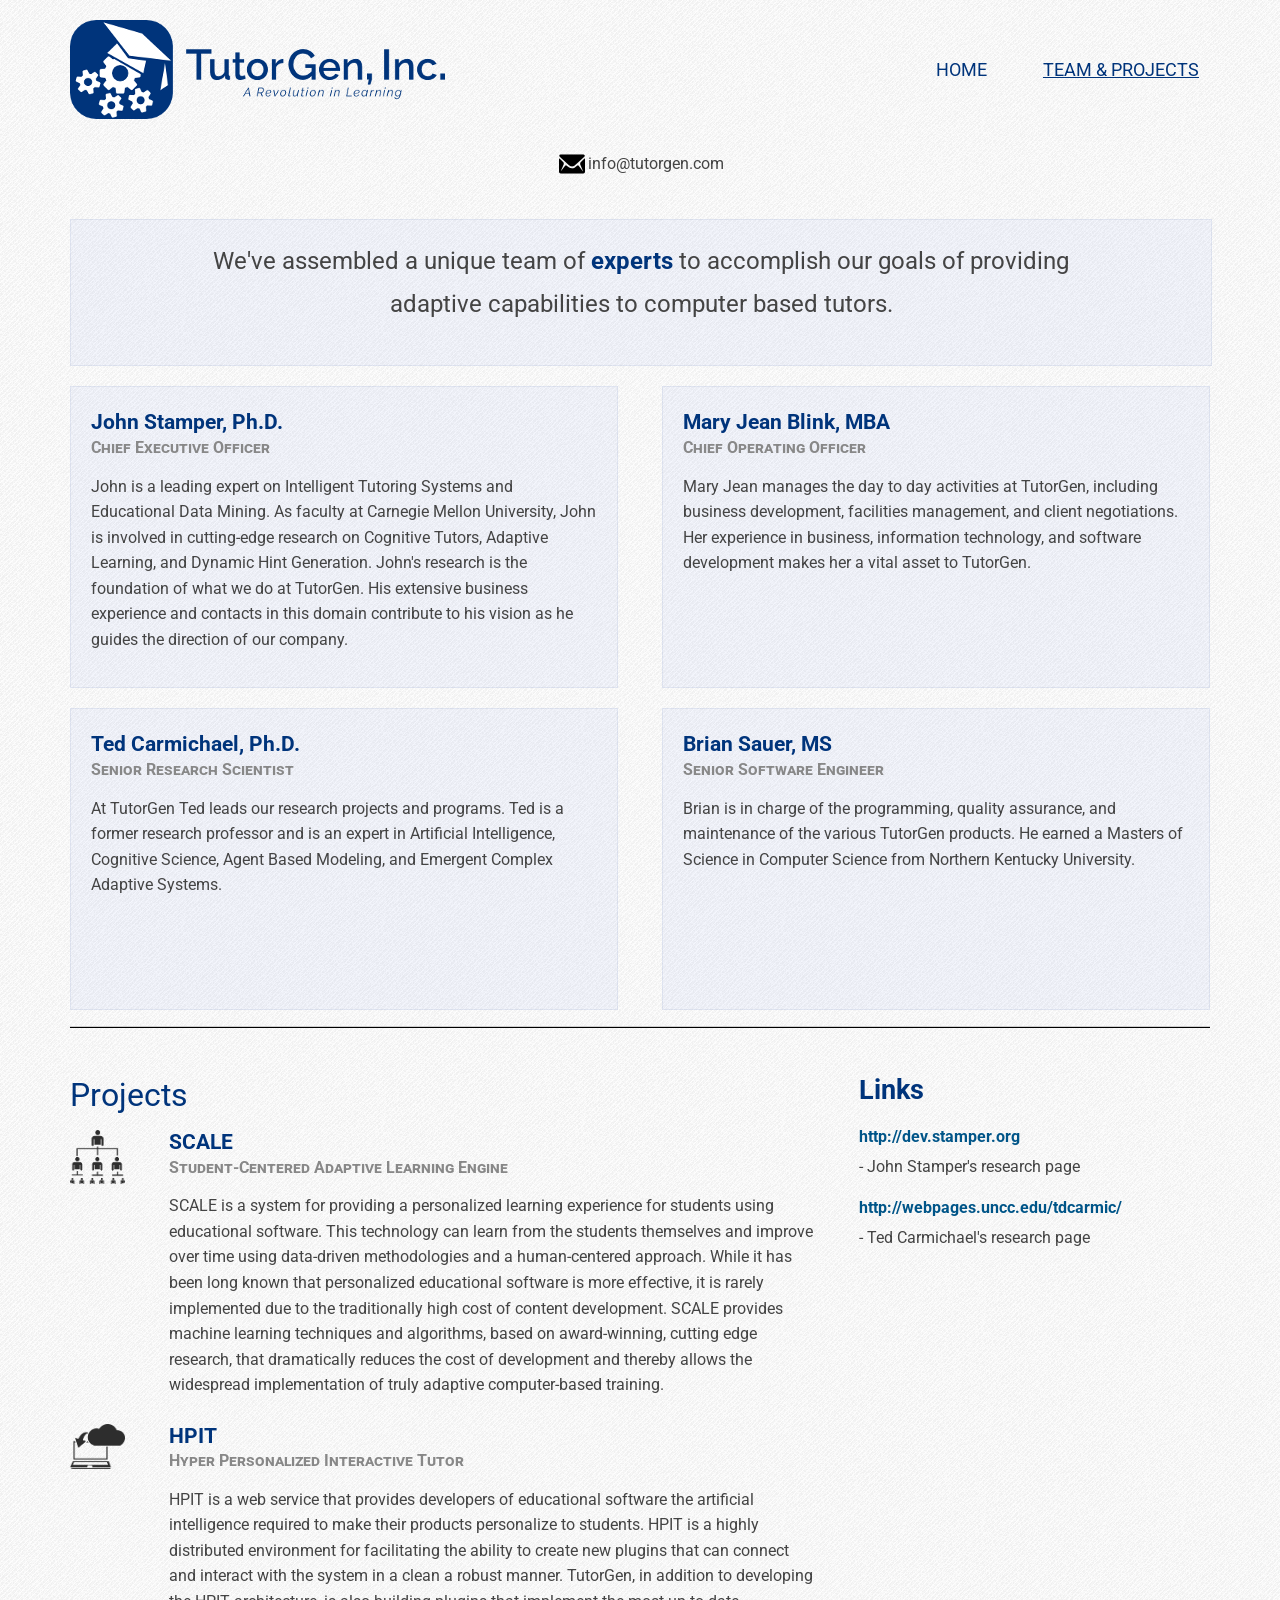
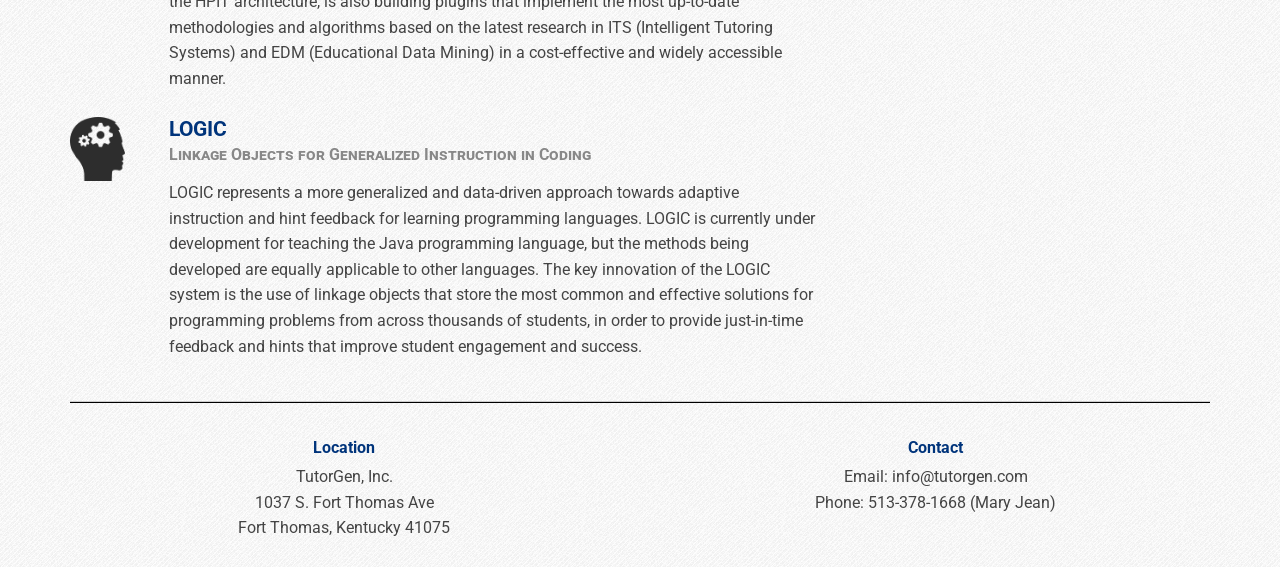
==== team-projects.html @ 8bfbee43 "splitted into two pages, added nav" ====
<!doctype html>  
 
<head>
  <meta charset="utf-8">

  <title>TutorGen Inc.</title>

  <meta name="viewport" content="width=device-width, initial-scale=1.0"> 
  
    <!-- Fonts -->
    <link href='http://fonts.googleapis.com/css?family=Roboto:300' rel='stylesheet' type='text/css'>

    <!-- The Columnal Grid (1140px wide base, load first), Type and image presets, and mobile stylesheet -->
	<link rel="stylesheet" href="style/columnal.css" type="text/css" media="screen" />

	<!-- tutorgen specific styles -->
    <link rel="stylesheet" href="style/tutorgenstyle.css" type="text/css" media="screen" />
	    
	<!-- Customizations here --> 
    <link rel="stylesheet" href="style/custom.css" type="text/css" media="screen" />
    
    
    
</head>

<body>

<div class="container">

    <!-- ----------------------------------------------------------------
            TITLE
         ---------------------------------------------------------------- -->
    <div class="row title-row">
        <div class="col_6 alpha">
            <a href="index.html"><img src="img/logo-small.png" alt= "TutorGen, Inc" /></a>
        </div>
        <div class="col_6 omega">
            <ul class="nav">
                <li><a class="nav-link" href="index.html">Home</a>
                <li><a class="nav-link current" href="team-projects.html">Team &amp; Projects</a>
            </ul>
        </div>
    </div>
    
    <div class="row">
        <div class="top-contact">
            <div class="table">
                    <div class="cell"> <img src="img/envelope2.png" alt="Email" /></div>
                    <div class="cell"><span>info@tutorgen.com</span></div>
                    <!--<div class="cell-spacer"></div>
                    <div class="cell"><img src="img/cellphone2.png" alt="Cell Phone"/></div>
                    <div class="cell"><span>513-378-1668 (Mary Jean)</span></div>-->
            </div>
        </div>
    </div>
    
    <!-- ----------------------------------------------------------------
            TEAM
         ---------------------------------------------------------------- -->
    <div class="row mission-row">
        <div class="col_12 omega mission-content">
            <p class="mission-statement">We've assembled a unique team of <strong>experts</strong> to accomplish our goals of providing adaptive capabilities to computer based tutors.</p>
        </div>
    </div>
    <div class="row team-box">
        <div class="col_6 alpha">
            <div class="padder">
                <h3>John Stamper, Ph.D. <span>Chief Executive Officer</span></h3>
                <p>John is a leading expert on Intelligent Tutoring Systems and Educational Data Mining.  As faculty at Carnegie Mellon University, John is involved in cutting-edge research on Cognitive Tutors, Adaptive Learning, and Dynamic Hint Generation.  John's research is the foundation of what we do at TutorGen.  His extensive business experience and contacts in this domain contribute to his vision as he guides the direction of our company.</p>
            </div>
        </div>
        <div class="col_6 omega">
            <div class="padder">
                <h3>Mary Jean Blink, MBA <span>Chief Operating Officer</span></h3>
                <p>Mary Jean manages the day to day activities at TutorGen, including business development, facilities management, and client negotiations. Her experience in business, information technology, and software development makes her a vital asset to TutorGen.</p>
            </div>
        </div>
    </div>
    <div class="row team-box">
        <div class="col_6 alpha" style="margin-top:20px;">
            <div class="padder" >
                <h3>Ted Carmichael, Ph.D. <span>Senior Research Scientist</span></h3>
                <p>At TutorGen Ted leads our research projects and programs.  Ted is a former research professor and is an expert in Artificial Intelligence, Cognitive Science, Agent Based Modeling, and Emergent Complex Adaptive Systems.</p>
            </div>
        </div>
        <div class="col_6 omega" style="margin-top:20px;">
            <div class="padder">
                <h3>Brian Sauer, MS <span>Senior Software Engineer</span></h3>
                <p>Brian is in charge of the programming, quality assurance, and maintenance of the various TutorGen products. He earned a Masters of Science in Computer Science from Northern Kentucky University.</p>
            </div>
        </div>
    </div>
    
    <!-- ----------------------------------------------------------------
            PROJECT / LINKS
            - Project icons by www.freepik.com, obtained via flaticon.com.  Released under CC BY 3.0 License
         ---------------------------------------------------------------- -->
    <div class="row">
        <div class="col_12 omega">
            <hr/>
        </div>
        <div class="col_8">
        <h1>Projects</h1>
            <div class="col_1">
                <img src="img/scale.png" alt="SCALE" />
            </div>
            <div class="col_7 omega">
                <h3 class="project-title">SCALE <span>Student-Centered Adaptive Learning Engine</span></h3>
                <p>SCALE is a system for providing a personalized learning experience for students using educational software.  This technology can learn from the students themselves and improve over time using data-driven methodologies and a human-centered approach.  While it has been long known that personalized educational software is more effective, it is rarely implemented due to the traditionally high cost of content development.  SCALE provides machine learning techniques and algorithms, based on award-winning, cutting edge research, that dramatically reduces the cost of development and thereby allows the widespread implementation of truly adaptive computer-based training.
                </p>
            </div>
            
            <div class="col_1">
                <img src="img/hpit.png" alt="HPIT" />
            </div>
            <div class="col_7 omega">
                <h3 class="project-title">HPIT <span>Hyper Personalized Interactive Tutor</span></h3>
                <p>HPIT is a web service that provides developers of educational software the artificial intelligence required to make their products personalize to students.  HPIT is a highly distributed environment for facilitating the ability to create new plugins that can connect and interact with the system in a clean a robust manner.  TutorGen, in addition to developing the HPIT architecture, is also building plugins that implement the most up-to-date methodologies and algorithms based on the latest research in ITS (Intelligent Tutoring Systems) and EDM (Educational Data Mining) in a cost-effective and widely accessible manner.
                </p>
            </div>

            <div class="col_1">
                <img src="img/logic.png" alt="LOGIC" />
            </div>
            <div class="col_7 omega">
                <h3 class="project-title">LOGIC <span>Linkage Objects for Generalized Instruction in Coding</span></h3>
                <p>LOGIC represents a more generalized and data-driven approach towards adaptive instruction and hint feedback for learning programming languages.  LOGIC is currently under development for teaching the Java programming language, but the methods being developed are equally applicable to other languages.  The key innovation of the LOGIC system is the use of <i>linkage objects</i> that store the most common and effective solutions for programming problems from across thousands of students, in order to provide just-in-time feedback and hints that improve student engagement and success. </p>
            </div>

        </div>
        <div class="col_4 omega">
        <h2>Links</h2>
            <h6><a href="http://dev.stamper.org" target="_blank">http://dev.stamper.org</a></h6> - John Stamper's research page
            <h6><a href="http://webpages.uncc.edu/tdcarmic/" target="_blank">http://webpages.uncc.edu/tdcarmic/</a></h6> - Ted Carmichael's research page
                
        </div>
    </div>
    
    <!-- ----------------------------------------------------------------
            CONTACT
         ---------------------------------------------------------------- -->
    <div class="row contact-row">
        <div class="col_12 omega">
            <hr/>
        </div>
        <div class="col_6">
            <h6>Location</h6>
            <address>
                TutorGen, Inc. <br/>
                1037 S. Fort Thomas Ave<br/>
                Fort Thomas, Kentucky 41075 
            </address>
        </div>
        <div class="col_6 omega">
            <h6>Contact</h6>
            <p>
                Email: info@tutorgen.com<br/>
                Phone: 513-378-1668 (Mary Jean)
            </p>
        </div>
    </div>

</div>

</body>
---- style/columnal.css ----
/* HTML RESET
///////////////////////////////////////////// */

/*
   http://meyerweb.com/eric/tools/css/reset/ 
   v2.0 | 20110126
   License: none (public domain)
*/

html, body, div, span, applet, object, iframe,
h1, h2, h3, h4, h5, h6, p, blockquote, pre,
a, abbr, acronym, address, big, cite, code,
del, dfn, em, img, ins, kbd, q, s, samp,
small, strike, strong, sub, sup, tt, var,
b, u, i, center,
dl, dt, dd, ol, ul, li,
fieldset, form, label, legend,
table, caption, tbody, tfoot, thead, tr, th, td,
article, aside, canvas, details, embed, 
figure, figcaption, footer, header, hgroup, 
menu, nav, output, ruby, section, summary,
time, mark, audio, video {
	margin: 0;
	padding: 0;
	border: 0;
	font-size: 100%;
	font: inherit;
	vertical-align: baseline;
}
/* HTML5 display-role reset for older browsers */
article, aside, details, figcaption, figure, 
footer, header, hgroup, menu, nav, section {display: block;}
body {line-height: 1;}
ol, ul {list-style: none;}
blockquote, q {quotes: none;}
blockquote:before, blockquote:after,
q:before, q:after {
	content: '';
	content: none;
}
table {border-collapse: collapse;border-spacing: 0;}

/* END HTML RESET
///////////////////////////////////////////// */










/* TYPE PRESETS
///////////////////////////////////////////// */
/*
_______________________________
Columnal - TYPE (basic settings to make type look nice) */

body {	
	font-family: "Roboto", Helvetica, Arial, sans-serif;
	font-size: 100%;
	color: #444;
	
	line-height: 1.6em; /* from cssgrid.net */
	-webkit-text-size-adjust: none;		/* from cssgrid.net */ /* Stops the iPhone scalling type up - from cssgrid.net */
	}

/* h1, h2, h3, h4, h5, h6 { letter-spacing: 1px; } */

h1, h2, h3, h4, h5, h6, p, dl, hr, ol, ul, pre, table, address, fieldset {margin-bottom: 1.6em;}

/* Add back in basic text markup (after removal by reset) */
strong { font-weight: bold; }
em { font-style:italic; }
pre { font-family: "Courier New", Courier, monospace; font-size: 13px; font-weight:bold; }

/* text colors, add custom colors here to match your site */
.teal { color: #155f62; }

/* link colors */
a { color: #058; text-decoration:none; }
a:visited { color:#c14b0d; text-decoration:none; }
a:hover { color:#eb6721; text-decoration:underline; }
a:focus { outline:1px dotted #79160d; }

/* .row hr, .row p, .row ul, .row ol, .row dl, .row pre, .row address, .row table, .row form {margin-bottom: 1.6em;} */

dt { font-weight: bold; }
p { font-size: 1em; }
p + p, p + ul {margin-top: -.8em;}
h1 { font-size: 2em; line-height:1.2em; font-weight:normal; margin:1em 0 .5em; }
p + h1 { margin-top:.5em; }
h2, h3, h4, h5, h6 { font-weight: bold; }
	h1 + p, h2 + p, h3 + p, h4 + p, h5 + p, h6 + p { margin-top: 0;} /* fix for weird Chrome collapse bug */
h2 { font-size:1.7em; line-height:1.3em; margin:1.07em 0 .535em; }
h3 { font-size:1.3em; margin:1.14em 0 .57em 0; }
h4 { font-size:1.25em; margin:1em 0 .5em; }
h5, h6 { font-size: 1em; margin:1em 0 .25em 0; }

ol { margin-left: 0; padding-left: 20px; text-indent: 0; }
ul {list-style:disc outside;}
li { font-size: 15px; margin-bottom: 2px; margin-left: 20px; }
blockquote { font-family: Georgia, "Times New Roman", Times, sans-serif; font-size:18px; line-height: 24px; font-style:italic; padding-left:35px; color: #999; margin: .5em 0 .5em 0; }

input, textarea { font: .75em  Arial, "Helvetica Neue", Helvetica, sans-serif; }

hr { background:black; border:none; color:black; display:block; height:1px; margin-top: 20px; width:100%;}


/*
_______________________________
Columnal - reverse type presets (for text on dark backgrounds) */
.reverse h1, .reverse h2, .reverse h3, .reverse h4, .reverse h5, .reverse h6 {color: white;}
.reverse p, .reverse ul {color: #aaa;}


/*
_______________________________
IMAGE basics */
img, object, embed {margin-bottom: 20px;}
img {
	-webkit-border-radius: 3px;
	-moz-border-radius: 3px;
	border-radius: 3px;
	margin-bottom: 20px;
}
a img {display: block;		/* Stops image links getting text link styles */}

/* END TYPE PRESETS
///////////////////////////////////////////// */












/* COLUMNAL - CORE
///////////////////////////////////////////// */

/* Column code based on work from cssgrid.net: 
The 1140px Grid by Andy Taylor – http://cssgrid.net – http://www.twitter.com/andytlr – http://www.catchingzebra.com */
.container {padding-left: 20px; padding-right: 20px;}
.row {clear: both; width: 100%; max-width: 1140px; margin: 0 auto;}

.col_1, .col_2, .col_3, .col_4, .col_5, .col_6, .col_7, .col_8, .col_9, .col_10, .col_11 {float: left; margin-right: 3.8%; position: relative;}

.col_1 {width: 4.85%;}  /* ie - 4.7% */
.col_2 {width: 13.5%;}  /* ie - 13.2% */
.col_3 {width: 22.15%;} /* ie - 22.05% */
.col_4 {width: 30.8%;} 	/* ie - 30.6% */
.col_5 {width: 39.45%;} /* ie - 39% */
.col_6 {width: 48.1%;} 	/* ie - 48% */
.col_7 {width: 56.75%;} /* ie - 56.75% */
.col_8 {width: 65.4%;} 	/* ie - 61.6% */
.col_9 {width: 74.05%;} /* ie - 74.05% */
.col_10 {width: 82.7%;} /* ie - 82.7% */
.col_11 {width: 91.35%;}/* ie - 91.35% */
.col_12 {clear: both; width: 100%; float: left;}


.last, .omega {margin-right: 0 !important;}
img, object, embed {max-width: 100%;}


/*
_______________________________
Columnal - sub-columns */

.col_2 .col_1 {margin-right:28.62%; width:35.69%;}
.col_2 .pre_1 {padding-left:35.69%;}
.col_2 .suf_1 {padding-right:35.69%;}

/* */

.col_3 .col_2, .col_3 .col_1 {margin-right:17.45%;}
.col_3 .col_1 {width:21.7%;}
.col_3 .col_2 {width:60.86%;}

.col_3 .pre_1 {padding-left:21.7%;}
.col_3 .pre_2 {padding-left:60.86%;}

.col_3 .suf_1 {padding-right:21.7%;}
.col_3 .suf_2 {padding-right:60.86%;}

/* */

.col_4 .col_3, .col_4 .col_2, .col_4 .col_1 {margin-right:12.36%;}
.col_4 .col_1 {width:15.73%;}
.col_4 .col_2 {width:43.82%;}
.col_4 .col_3 {width:71.91%;}

.col_4 .pre_1 {padding-left:28.09%;}
.col_4 .pre_2 {padding-left:56.18%;}
.col_4 .pre_3 {padding-left:84.27%;}

.col_4 .suf_1 {padding-right:28.09%;}
.col_4 .suf_2 {padding-right:56.18%;}
.col_4 .suf_3 {padding-right:84.27%;}

/* */

.col_5 .col_4, .col_5 .col_3, .col_5 .col_2, .col_5 .col_1 {margin-right:9.7%;} 
.col_5 .col_1 {width:12.24%;}
.col_5 .col_2 {width:34%;}
.col_5 .col_3 {width:56.28%;}
.col_5 .col_4 {width:78%;}

.col_5 .pre_1 {padding-left:21.94%;}
.col_5 .pre_2 {padding-left:43.7%;}
.col_5 .pre_3 {padding-left:65.98%;}
.col_5 .pre_4 {padding-left:87.7%;}

.col_5 .suf_1 {padding-right:21.94%;}
.col_5 .suf_2 {padding-right:43.7%;}
.col_5 .suf_3 {padding-right:65.98%;}
.col_5 .suf_4 {padding-right:87.7%;}

/* */

.col_6 .col_5, .col_6 .col_4, .col_6 .col_3, .col_6 .col_2, .col_6 .col_1 {margin-right:7.77%}
.col_6 .col_1 {width:10.19%;}
.col_6 .col_2 {width: 28.13%;}
.col_6 .col_3 {width: 46.11%;}
.col_6 .col_4 {width: 64.1%;}
.col_6 .col_5 {width: 82%;}

.col_6 .pre_1 {padding-left:89.77%;}
.col_6 .pre_2 {padding-left:71.87%;}
.col_6 .pre_3 {padding-left:53.88%;}
.col_6 .pre_4 {padding-left:35.9%;}
.col_6 .pre_5 {padding-left:17.96%;}

.col_6 .suf_1 {padding-right:89.77%;}
.col_6 .suf_2 {padding-right:71.87%;}
.col_6 .suf_3 {padding-right:53.88%;}
.col_6 .suf_4 {padding-right:35.9%;}
.col_6 .suf_5 {padding-right:17.96%;}

/* */

.col_7 .col_6, .col_7 .col_5, .col_7 .col_4, .col_7 .col_3, .col_7 .col_2, .col_7 .col_1 {margin-right: 6.56%;}
.col_7 .col_1 {width:8.66%;}
.col_7 .col_2 {width:23.88%;}
.col_7 .col_3 {width:39.11%;}
.col_7 .col_4 {width:54.33%;}
.col_7 .col_5 {width:69.56%;}
.col_7 .col_6 {width:84.78%;}

.col_7 .pre_1 {padding-left:15.22%;}
.col_7 .pre_2 {padding-left:30.44%;}
.col_7 .pre_3 {padding-left:45.67%;}
.col_7 .pre_4 {padding-left:60.89%;}
.col_7 .pre_5 {padding-left:76.12%;}
.col_7 .pre_6 {padding-left:91.34%;}

.col_7 .suf_1 {padding-right:15.22%;}
.col_7 .suf_2 {padding-right:30.44%;}
.col_7 .suf_3 {padding-right:45.67%;}
.col_7 .suf_4 {padding-right:60.89%;}
.col_7 .suf_5 {padding-right:76.12%;}
.col_7 .suf_6 {padding-right:91.34%;}

/* */

.col_8 .col_7, .col_8 .col_6, .col_8 .col_5, .col_8 .col_4, .col_8  .col_3, .col_8 .col_2, .col_8 .col_1 {margin-right:5.78%;}
.col_8 .col_1 {width:7.44%;}
.col_8 .col_2 {width:20.66%;}
.col_8 .col_3 {width:33.89%;}
.col_8 .col_4 {width:47.11%;}
.col_8 .col_5 {width:60.33%;}
.col_8 .col_6 {width:73.56%;}
.col_8 .col_7 {width:86.78%;}

.col_8 .pre_1 {padding-left:13.22%;}
.col_8 .pre_2 {padding-left:26.44%;}
.col_8 .pre_3 {padding-left:39.67%;}
.col_8 .pre_4 {padding-left:52.89%;}
.col_8 .pre_5 {padding-left:66.11%;}
.col_8 .pre_6 {padding-left:79.34%;}
.col_8 .pre_7 {padding-left:92.56%;}

.col_8 .suf_1 {padding-right:13.22%;}
.col_8 .suf_2 {padding-right:26.44%;}
.col_8 .suf_3 {padding-right:39.67%;}
.col_8 .suf_4 {padding-right:52.89%;}
.col_8 .suf_5 {padding-right:66.11%;}
.col_8 .suf_6 {padding-right:79.34%;}
.col_8 .suf_7 {padding-right:92.56%;}

/* */

.col_9 .col_1, .col_9 .col_2, .col_9 .col_3, .col_9 .col_4, .col_9 .col_5, .col_9 .col_6, .col_9 .col_6, .col_9 .col_7, .col_9 .col_8 {margin-right:5.1%;}
.col_9 .col_1 {width:6.57%;}
.col_9 .col_2 {width:18.25%;}
.col_9 .col_3 {width:29.93%;}
.col_9 .col_4 {width:41.61%;}
.col_9 .col_5 {width:53.25%}
.col_9 .col_6 {width:64.97%;}
.col_9 .col_7 {width:76.65%;}
.col_9 .col_8 {width:88.33%;}

.col_9 .pre_1 {padding-left:11.67%;}
.col_9 .pre_2 {padding-left:23.35%;}
.col_9 .pre_3 {padding-left:35.03%;}
.col_9 .pre_4 {padding-left:46.71%;}
.col_9 .pre_5 {padding-left:58.35%}
.col_9 .pre_6 {padding-left:70.07%;}
.col_9 .pre_7 {padding-left:81.75%;}
.col_9 .pre_8 {padding-left:93.43%;}

.col_9 .suf_1 {padding-right:11.67%;}
.col_9 .suf_2 {padding-right:23.35%;}
.col_9 .suf_3 {padding-right:35.03%;}
.col_9 .suf_4 {padding-right:46.71%;}
.col_9 .suf_5 {padding-right:58.35%}
.col_9 .suf_6 {padding-right:70.07%;}
.col_9 .suf_7 {padding-right:81.75%;}
.col_9 .suf_8 {padding-right:93.43%;}

/* */

.col_10 .col_9, .col_10 .col_8, .col_10 .col_7, .col_10 .col_6, .col_10 .col_5, .col_10 .col_4, .col_10 .col_3, .col_10 .col_2, .col_10 .col_1 {margin-right:4.61%;}
.col_10 .col_1 {width:5.85%;}
.col_10 .col_2 {width:16.31%;}
.col_10 .col_3 {width:26.77%;}
.col_10 .col_4 {width:37.23%;}
.col_10 .col_5 {width:47.69%;}
.col_10 .col_6 {width:58.16%;}
.col_10 .col_7 {width:68.62%;}
.col_10 .col_8 {width:79.08%;}
.col_10 .col_9 {width:89.54%;}

.col_10 .pre_1 {padding-left:10.46%;}
.col_10 .pre_2 {padding-left:20.92%;}
.col_10 .pre_3 {padding-left:31.38%;}
.col_10 .pre_4 {padding-left:41.84%;}
.col_10 .pre_5 {padding-left:52.3%;}
.col_10 .pre_6 {padding-left:62.77%;}
.col_10 .pre_7 {padding-left:73.23%;}
.col_10 .pre_8 {padding-left:83.69%;}
.col_10 .pre_9 {padding-left:94.06%;}

.col_10 .suf_1 {padding-right:10.46%;}
.col_10 .suf_2 {padding-right:20.92%;}
.col_10 .suf_3 {padding-right:31.38%;}
.col_10 .suf_4 {padding-right:41.84%;}
.col_10 .suf_5 {padding-right:52.3%;}
.col_10 .suf_6 {padding-right:62.77%;}
.col_10 .suf_7 {padding-right:73.23%;}
.col_10 .suf_8 {padding-right:83.69%;}
.col_10 .suf_9 {padding-right:94.06%;}

/* */

.col_11 .col_10, .col_11 .col_9, .col_11 .col_8, .col_11 .col_7, .col_11 .col_6, .col_11 .col_5, .col_11 .col_4, .col_11 .col_3, .col_11 .col_2, .col_11 .col_1 {margin-right:4.14%;}
.col_11 .col_1 {width:5.32%;}
.col_11 .col_2 {width:14.79%;}
.col_11 .col_3 {width:24.26%;}
.col_11 .col_4 {width:33.73%;}
.col_11 .col_5 {width:43.2%;}
.col_11 .col_6 {width:52.66%;}
.col_11 .col_7 {width:62.1%;}
.col_11 .col_8 {width:71.6%;}
.col_11 .col_9 {width:81.07%;}
.col_11 .col_10 {width:90.54%;}

.col_11 .pre_1 {padding-left:9.46%;}
.col_11 .pre_2 {padding-left:18.93%;}
.col_11 .pre_3 {padding-left:28.4%;}
.col_11 .pre_4 {padding-left:37.87%;}
.col_11 .pre_5 {padding-left:47.34%;}
.col_11 .pre_6 {padding-left:56.8%;}
.col_11 .pre_7 {padding-left:66.24%;}
.col_11 .pre_8 {padding-left:75.74%;}
.col_11 .pre_9 {padding-left:85.21%;}
.col_11 .pre_10 {padding-left:94.68%;}

.col_11 .suf_1 {padding-right:9.46%;}
.col_11 .suf_2 {padding-right:18.93%;}
.col_11 .suf_3 {padding-right:28.4%;}
.col_11 .suf_4 {padding-right:37.87%;}
.col_11 .suf_5 {padding-right:47.34%;}
.col_11 .suf_6 {padding-right:56.8%;}
.col_11 .suf_7 {padding-right:66.24%;}
.col_11 .suf_8 {padding-right:75.74%;}
.col_11 .suf_9 {padding-right:85.21%;}
.col_11 .suf_10 {padding-right:94.68%;}

/*
_______________________________
Columnal - prefix and suffix columns for horizontal spacing options */

/* spacing for before column */
.pre_1 {padding-left: 8.65%;} /* 4.85 + 3.8 */
.pre_2 {padding-left: 17.3%;} /* 13.5 + 3.8 */
.pre_3 {padding-left: 25.95%;} /* 22.15 + 3.8 */
.pre_4 {padding-left: 34.6%;} /* 30.8 + 3.8 */
.pre_5 {padding-left: 43.25%;} /* 39.45 + 3.8 */
.pre_6 {padding-left: 51.9%;} /* 48.1 + 3.8 */
.pre_7 {padding-left: 60.55%;} /* 56.75 + 3.8 */
.pre_8 {padding-left: 69.2%;} /* 65.4 + 3.8 */
.pre_9 {padding-left: 77.85%;} /* 74.05 + 3.8 */
.pre_10 {padding-left: 86.5%;} /* 82.7 + 3.8 */
.pre_11 {padding-left: 95.15%;} /* 91.35 + 3.8 */

/* spacing for after column */
.suf_1 {padding-right: 8.65%;}
.suf_2 {padding-right: 17.3%;}
.suf_3 {padding-right: 25.95%}
.suf_4 {padding-right: 34.6%;}
.suf_5 {padding-right: 43.25%;}
.suf_6 {padding-right: 51.9%;}
.suf_7 {padding-right: 60.55%;}
.suf_8 {padding-right: 69.2%;}
.suf_9 {padding-right: 77.85%;}
.suf_10 {padding-right: 86.5%;}
.suf_11 {padding-right: 95.15%;}

/*
_______________________________
Columnal - vertical spacing options */

.margin_top_5 {margin-top: 5px !important;}
.margin_top_15 {margin-top: 15px !important;}
.margin_top_25 {margin-top: 25px !important;}
.margin_top_30 {margin-top: 30px !important;}
.margin_top_35 {margin-top: 35px !important;}
.margin_top_45 {margin-top: 45px !important;}
.margin_top_60 {margin-top: 60px !important;}
.margin_top_90 {margin-top: 90px !important;}
.margin_top_120 {margin-top: 120px !important;}

.margin_bottom_5 {margin-bottom: 5px !important;}
.margin_bottom_15 {margin-bottom: 15px !important;}
.margin_bottom_25 {margin-bottom: 25px !important;}
.margin_bottom_30 {margin-bottom: 30px !important;}
.margin_bottom_35 {margin-bottom: 35px !important;}
.margin_bottom_45 {margin-bottom: 45px !important;}
.margin_bottom_60 {margin-bottom: 60px !important;}
.margin_bottom_90 {margin-bottom: 90px !important;}
.margin_bottom_120 {margin-bottom: 120px !important;}

.padding_top_15 {padding-top:15px !important;}
.padding_top_30 {padding-top:30px !important;}
.padding_top_45 {padding-top:45px !important;}
.padding_top_60 {padding-top:60px !important;}
.padding_top_90 {padding-top:90px !important;}
.padding_top_120 {padding-top:120px !important;}
.padding_top_130 {padding-top:130px !important;}

.padding_bottom_15 {padding-bottom:15px !important;}
.padding_bottom_30 {padding-bottom:30px !important;}
.padding_bottom_45 {padding-bottom:45px !important;}
.padding_bottom_60 {padding-bottom:60px !important;}
.padding_bottom_90 {padding-bottom:90px !important;}
.padding_bottom_120 {padding-bottom:120px !important;}
.padding_bottom_130 {padding-bottom:130px !important;}



/*
_______________________________
Columnal - extras */

.clear, .clearboth {clear:both !important;}
.clearleft {clear:left !important;}
.clearright {clear:right !important;}

.textcenter {text-align:center;}
.textright {text-align:right;}
.textleft {text-align:left;}

/* this will insert a pseduo element clears floats for an element containing floated content */
.selfclear:after {clear:both; content:"."; display:block; height:0; visibility:hidden;}

.mobile-only {display: none;}

/* END COLUMNAL - CORE CODE
///////////////////////////////////////////// */












/* COLUMNAL - MOBILE
///////////////////////////////////////////// */

@media handheld, only screen and (max-width: 767px) {
	.row, .body, .container {
	width: 100%;
	margin-left:0;
	margin-right:0;
	padding-left:0;
	padding-right:0;
	}
	/* kill prefixes and suffixes, otherwise 1-column version breaks */
	.pre_1, .pre_2, .pre_3, .pre_4, .pre_5, .pre_6, .pre_7, .pre_8, .pre_9, .pre_10, .pre_11 {padding-left: 0;}
	.suf_1, .suf_2, .suf_3, .suf_4, .suf_5, .suf_6, .suf_7, .suf_8, .suf_9, .suf_10, .suf_11 {padding-right: 0;}

	/************************************************************************/

	/* cssgrid.net - mobile presets */
	.col_1, .col_2, .col_3, .col_4, .col_5, .col_6,
	.col_7, .col_8, .col_9, .col_10, .col_11, .col_12 {
		clear: both;
		float: none;
		margin-left: 0;
		margin-right: 0;
		padding-left: 20px;
		padding-right: 20px;
		width: auto;
		width: -moz-available;
	}


	/* Columnal - sub columns */
	.col_2 .col_1, 
	.col_3 .col_2, .col_3 .col_1,
	.col_4 .col_3, .col_4 .col_2, .col_4 .col_1,
	.col_5 .col_4, .col_5 .col_3, .col_5 .col_2, .col_5 .col_1,
	.col_6 .col_5, .col_6 .col_4, .col_6 .col_3, .col_6 .col_2, .col_6 .col_1,
	.col_7 .col_6, .col_7 .col_5, .col_7 .col_4, .col_7 .col_3, .col_7 .col_2, .col_7 .col_1,
	.col_8 .col_7, .col_8 .col_6, .col_8 .col_5, .col_8 .col_4, .col_8 .col_3, .col_8 .col_2, .col_8 .col_1,
	.col_9 .col_1, .col_9 .col_2, .col_9 .col_3, .col_9 .col_4, .col_9 .col_5, .col_9 .col_6, .col_9 .col_7, .col_9 .col_8,
	.col_10 .col_9, .col_10 .col_8, .col_10 .col_7, .col_10 .col_6, .col_10 .col_5, .col_10 .col_4, .col_10 .col_3, .col_10 .col_2, .col_10 .col_1,
	.col_11 .col_10, .col_11 .col_9, .col_11 .col_8, .col_11 .col_7, .col_11 .col_6, .col_11 .col_5, .col_11 .col_4, .col_11 .col_3, .col_11 .col_2, .col_11 .col_1,
	.col_12 .col_11, .col_12 .col_10, .col_12 .col_9, .col_12 .col_8, .col_12 .col_7, .col_12 .col_6, .col_12 .col_5, .col_12 .col_4, .col_12 .col_3, .col_12 .col_2, .col_12 .col_1 {
		padding-left: 0;
		padding-right: 0;
		width: 100%;
	}

	/* .row {width: 100%;} */
	/* Type presets */
	.container h1 {margin:.5em 0 .5em;}
	.container h2 {margin:.5em 0 .535em;}
	.container h3 {margin:.5em 0 .57em;}
	.container h4 {margin:.5em 0 .615em;}
	.container h5 {margin:.5em 0 .67em;}
	.container h6 {margin:.5em 0 .8em;}

	/* .reverse {padding-top: 1em; margin-bottom: 1em;} */

	/* Columnal content control - use on any elements to show/hide content on mobile */
	.mobile-hide {display: none;}
	.mobile-only {display: block;}

	/*****************************************
	   CUSTOM ADDITIONS FOR MOBILE SITE LAYOUT 
	*****************************************/

	

}
/* END COLUMNAL - MOBILE
///////////////////////////////////////////// */
---- style/tutorgenstyle.css ----
/*
color: #00347B;
*/

/*------------------------------------------------------------------------------
  GENERAL
------------------------------------------------------------------------------*/
body{
    background-image:url("../img/debut_light.png");
}

h1,h2,h3,h4,h5,h6{
     color: #00347B;  
}

hr{
   display: block; height: 1px;
   border: 0; border-top: 1px solid #ccc;
   margin: 1em 0; padding: 0; 
}

strong{
    color: #00347B;  
}

/*------------------------------------------------------------------------------
  TITLE
------------------------------------------------------------------------------*/

div.title-row{
    margin-top:20px; 
}


.top-contact .table{
    display:table;
    margin:10px;
    margin-left:auto;
    margin-right:auto;
}

.top-contact .cell{
    height:50px;
    display:table-cell;
    vertical-align:middle;
}

.top-contact .cell-spacer{
    width:30px;
}

.top-contact img, span{
   display:table-cell;
   margin:0;
   padding:0;
}

ul.nav{
    list-style-type: none;
    margin: 0;
    padding: 0;
    float:right;
}

ul.nav li{
    display:inline;
    height:100px;
    line-height:100px;
    margin-left:30px;
}

a.nav-link{
    text-transform:uppercase;
    color: #00347B; 
    font-size:120%;
    padding:10px;
    border:1px solid transparent;
}

a.nav-link:hover{
    color: #00347B; 
    text-decoration:none;
    background-color:rgba(0,52,223,.04);
    border:1px solid rgba(0,52,123,.07);
}
a.nav-link:visited{
    color: #00347B; 
}
a.nav-link:active{
    color: #00347B; 
}

a.current{
    text-decoration:underline;
}
    


/*------------------------------------------------------------------------------
  MISSION STATEMENT
------------------------------------------------------------------------------*/

.mission-content{
    background-color:rgba(0,52,223,.04);
    border:1px solid rgba(0,52,123,.07);
    padding-top:20px;
    margin-top:20px;
    margin-bottom:20px;
}

.mission-statement{  
    font-size:150%;
    width:80%;
    margin-left:auto;
    margin-right:auto;
    text-align:center;
    line-height:1.8;
}

.icon-row{
    text-align:left;
}

.icon-row h1{
    margin-top:0px;   
}

.icon-row div.col_4{
    min-height:250px;
    background-position:center;
    background-repeat: no-repeat;
    background-color:rgba(0,52,223,.04);
    
}


.icon-row .padder{
    padding-left:20px;
    padding-right:20px;
    border:1px solid rgba(0,52,123,.07);
    height:100%;
    min-height:250px;
    
}

.icon-row .padder h1{
    padding-top:20px;
}
    



/*------------------------------------------------------------------------------
  TEAM / PROJECTS
------------------------------------------------------------------------------*/

.team-box div.col_6{
    min-height:300px;
    background-color:rgba(0,52,223,.04);
}

.team-box .padder{
    padding-left:20px;
    padding-right:20px;
    border:1px solid rgba(0,52,123,.07);
    height:100%;
    min-height:300px;
}

h3 span{
    color:#888888;
    margin-left:5px;
    font-size:75%;
    font-variant:small-caps;
}

h3.project-title{
    margin-top:0;
}

/*------------------------------------------------------------------------------
  CONTACT
------------------------------------------------------------------------------*/
div.contact-row{
    text-align:center;
}
---- style/custom.css ----
/*
_______________________________
Desktop version layout - place your custom code here */

body {

}




/*
_______________________________
Mobile version - single break point */

@media handheld, only screen and (max-width: 767px) {

	.examplecontainer {}

	body {}
	
	.top-contact .table{
        display:block;
        margin:0;
        width:100%;
    }
    
    .top-contact .cell{
        display:block;
        margin:0;
    }
    
    .top-contact .cell-spacer{
        display:none;
    }
    
    .top-contact img, span{
       display:inline;
       margin:0;
       padding:0;
    }
	
    .mission-statement{
    font-size:110%;
    width:80%;
    margin-left:auto;
    margin-right:auto;
    text-align:center;
    line-height:1.8;
}
    
}


/*
_______________________________
Provide higher res assets for higher resolution mobile screens */

@media only screen and (-webkit-min-device-pixel-ratio: 2) { 

	/* An example of how to override an image with one twice the size for iPhone 4. Specify the original pixel size with background-size.
	.download {
	background: url(../img/downarrow@2x.png) no-repeat;
	background-size: 27px 28px;
	}
	*/

}
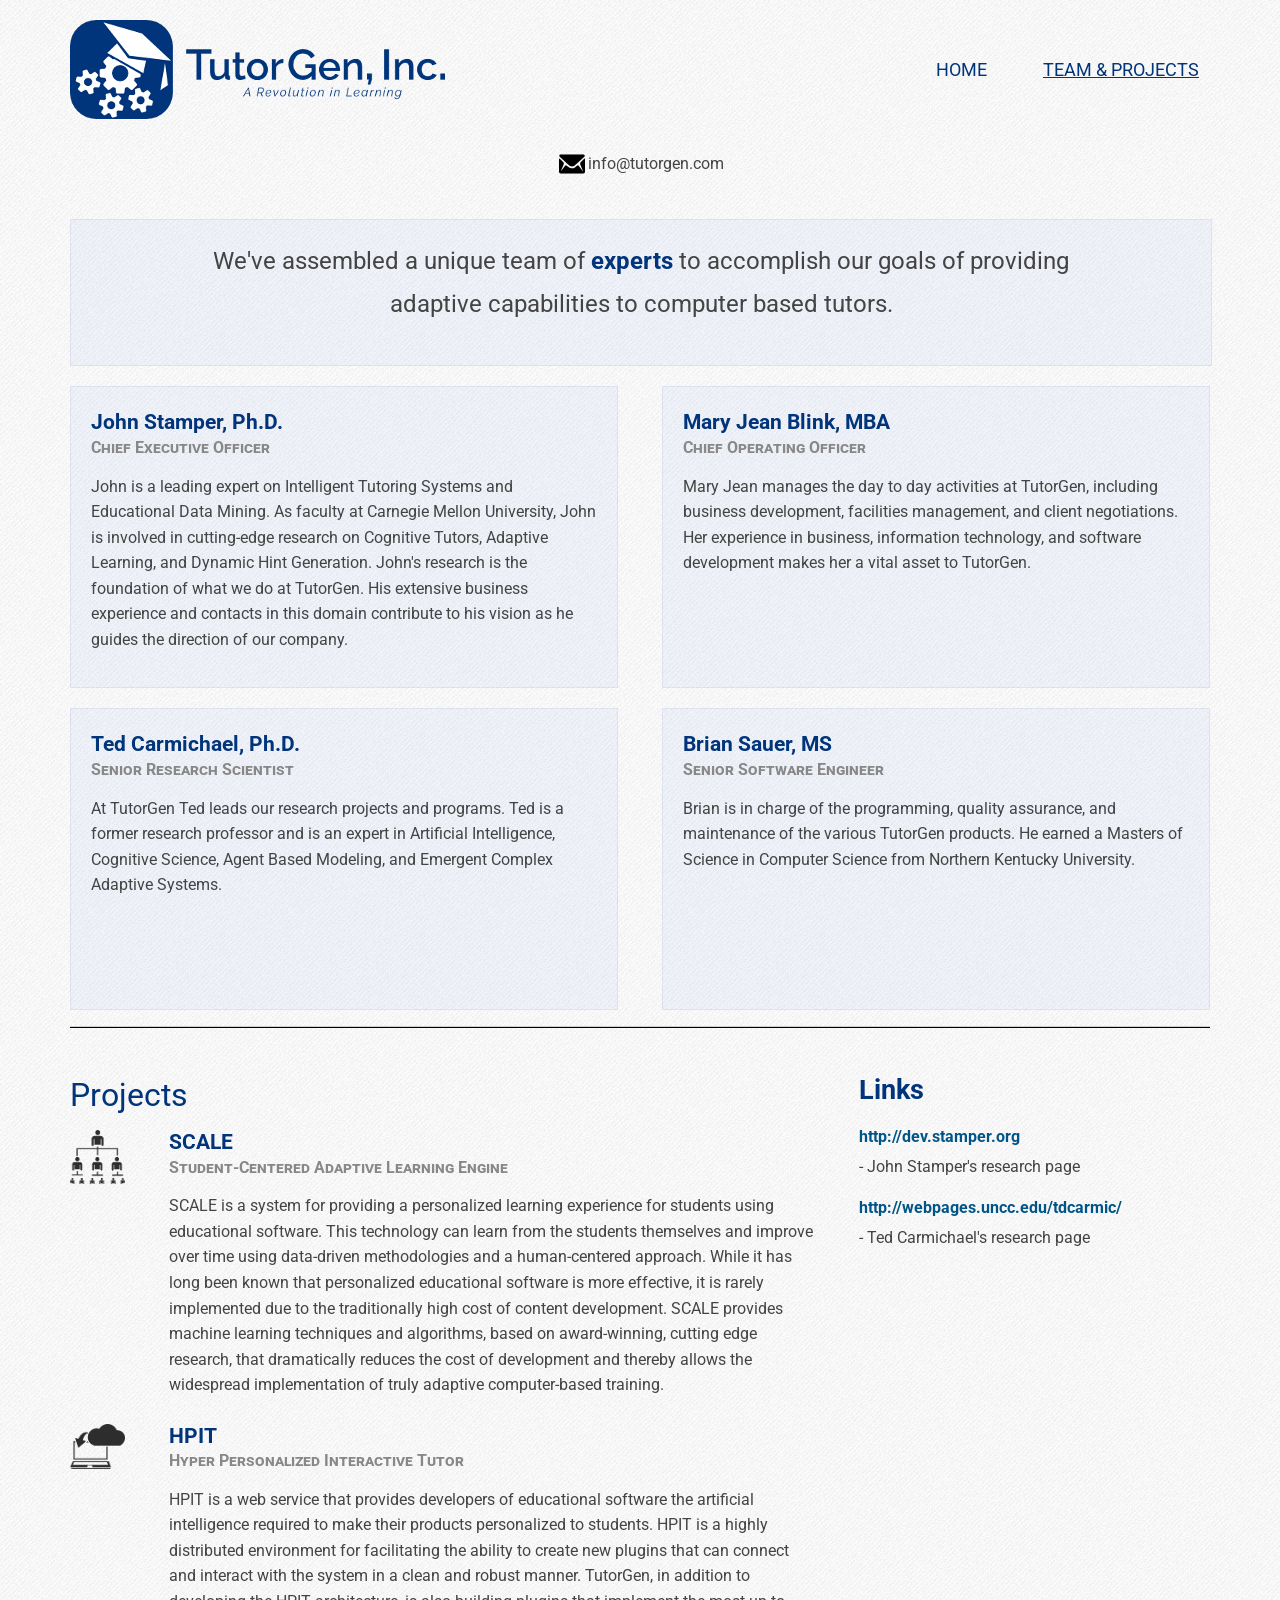
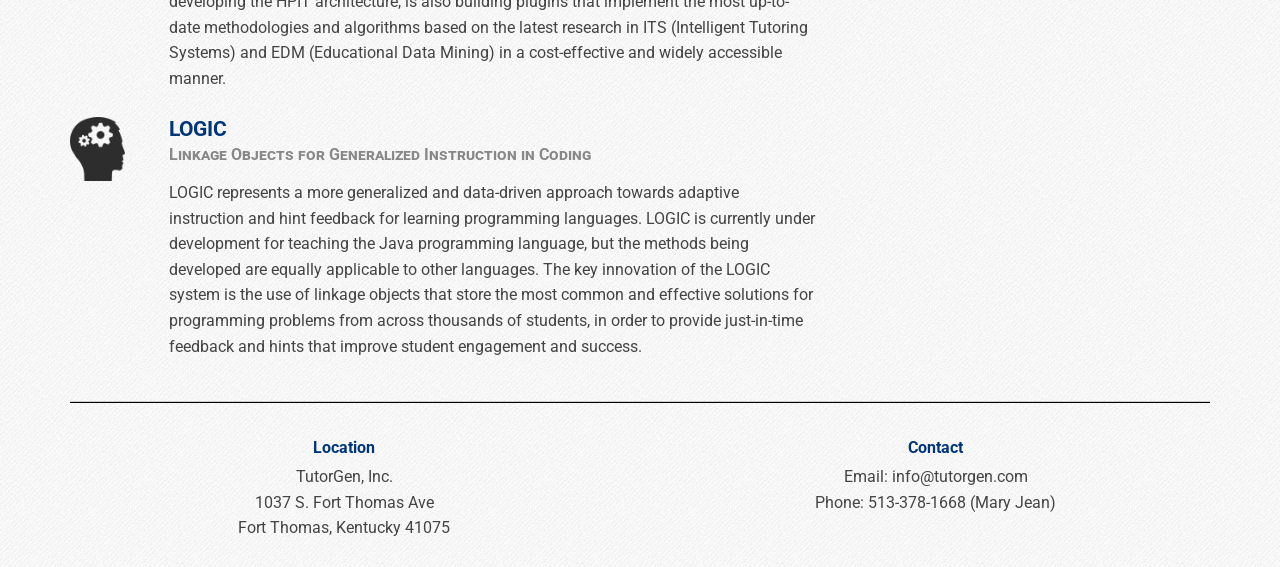
==== commit 99037435: "grammitical fixes" ====
--- a/team-projects.html
+++ b/team-projects.html
@@ -106,7 +106,7 @@
             </div>
             <div class="col_7 omega">
                 <h3 class="project-title">SCALE <span>Student-Centered Adaptive Learning Engine</span></h3>
-                <p>SCALE is a system for providing a personalized learning experience for students using educational software.  This technology can learn from the students themselves and improve over time using data-driven methodologies and a human-centered approach.  While it has been long known that personalized educational software is more effective, it is rarely implemented due to the traditionally high cost of content development.  SCALE provides machine learning techniques and algorithms, based on award-winning, cutting edge research, that dramatically reduces the cost of development and thereby allows the widespread implementation of truly adaptive computer-based training.
+                <p>SCALE is a system for providing a personalized learning experience for students using educational software.  This technology can learn from the students themselves and improve over time using data-driven methodologies and a human-centered approach.  While it has long been known that personalized educational software is more effective, it is rarely implemented due to the traditionally high cost of content development.  SCALE provides machine learning techniques and algorithms, based on award-winning, cutting edge research, that dramatically reduces the cost of development and thereby allows the widespread implementation of truly adaptive computer-based training.
                 </p>
             </div>
             
@@ -115,7 +115,7 @@
             </div>
             <div class="col_7 omega">
                 <h3 class="project-title">HPIT <span>Hyper Personalized Interactive Tutor</span></h3>
-                <p>HPIT is a web service that provides developers of educational software the artificial intelligence required to make their products personalize to students.  HPIT is a highly distributed environment for facilitating the ability to create new plugins that can connect and interact with the system in a clean a robust manner.  TutorGen, in addition to developing the HPIT architecture, is also building plugins that implement the most up-to-date methodologies and algorithms based on the latest research in ITS (Intelligent Tutoring Systems) and EDM (Educational Data Mining) in a cost-effective and widely accessible manner.
+                <p>HPIT is a web service that provides developers of educational software the artificial intelligence required to make their products personalized to students.  HPIT is a highly distributed environment for facilitating the ability to create new plugins that can connect and interact with the system in a clean and robust manner.  TutorGen, in addition to developing the HPIT architecture, is also building plugins that implement the most up-to-date methodologies and algorithms based on the latest research in ITS (Intelligent Tutoring Systems) and EDM (Educational Data Mining) in a cost-effective and widely accessible manner.
                 </p>
             </div>
 
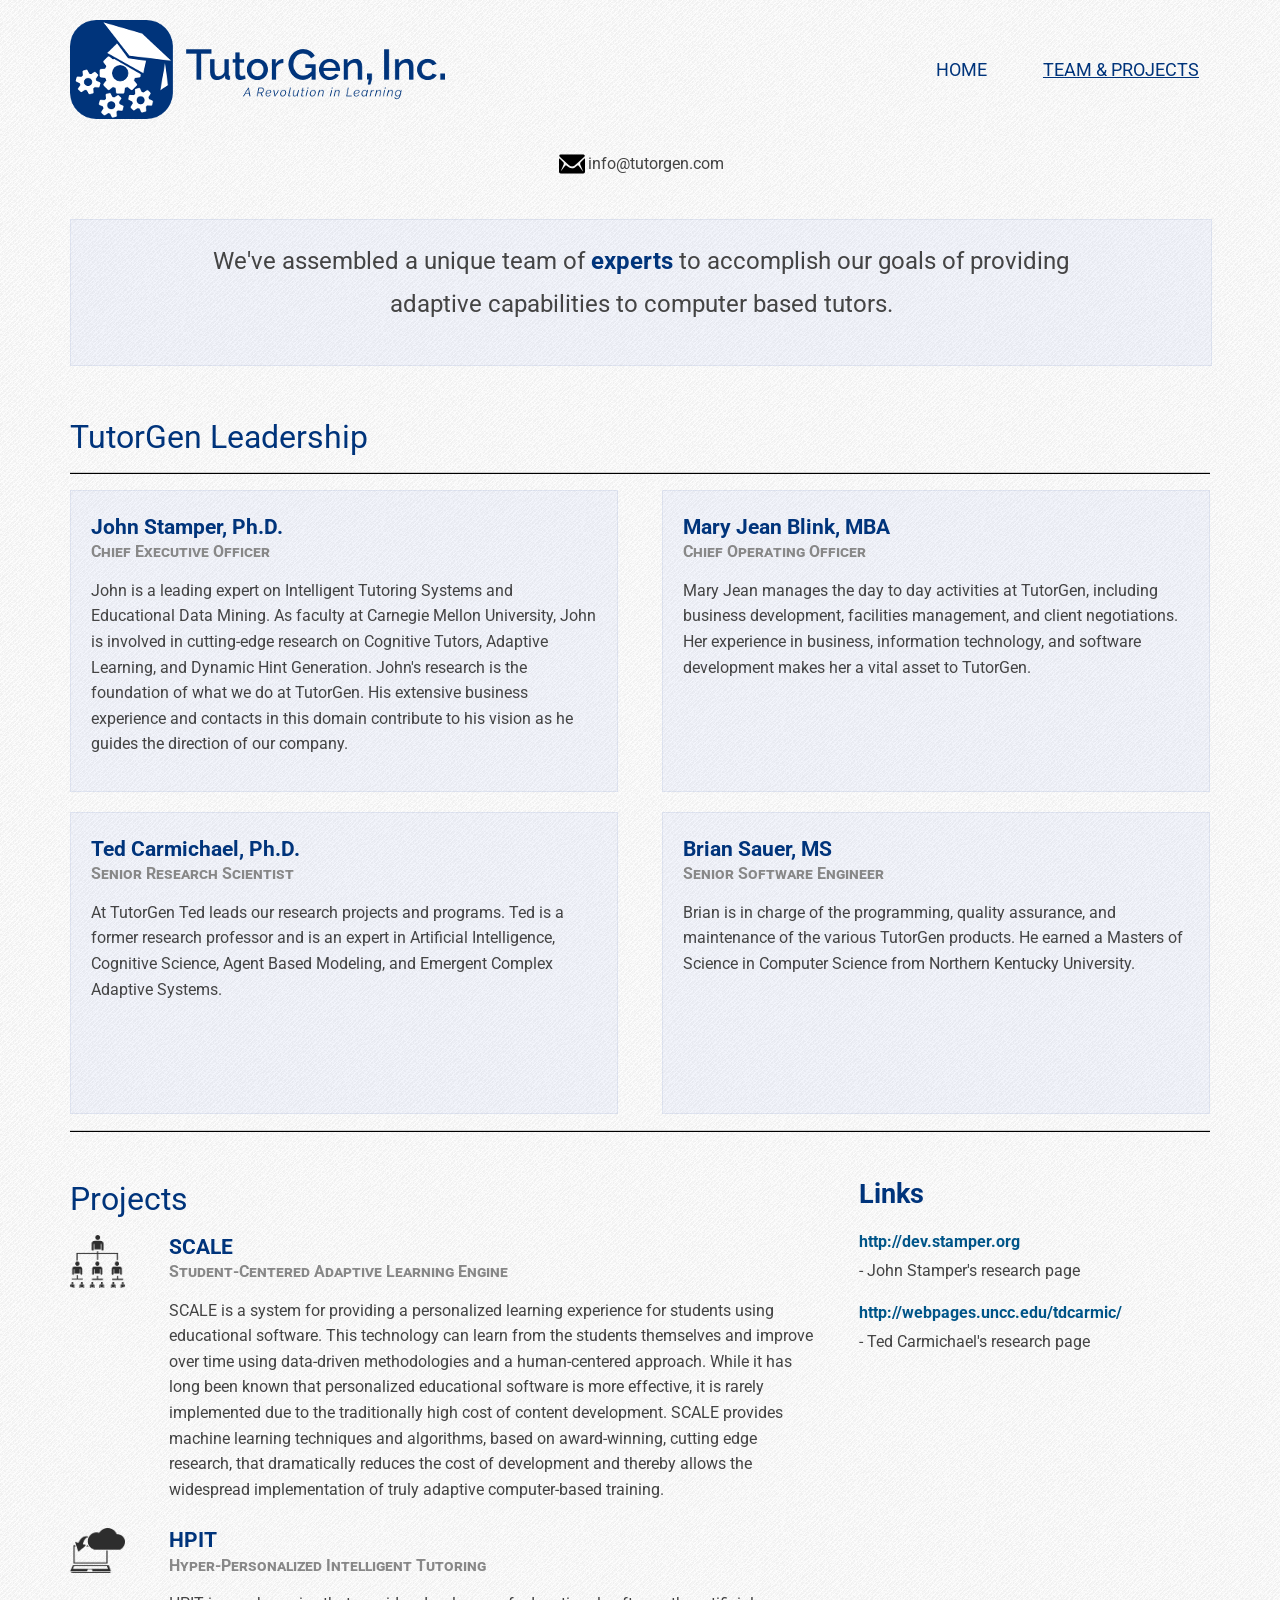
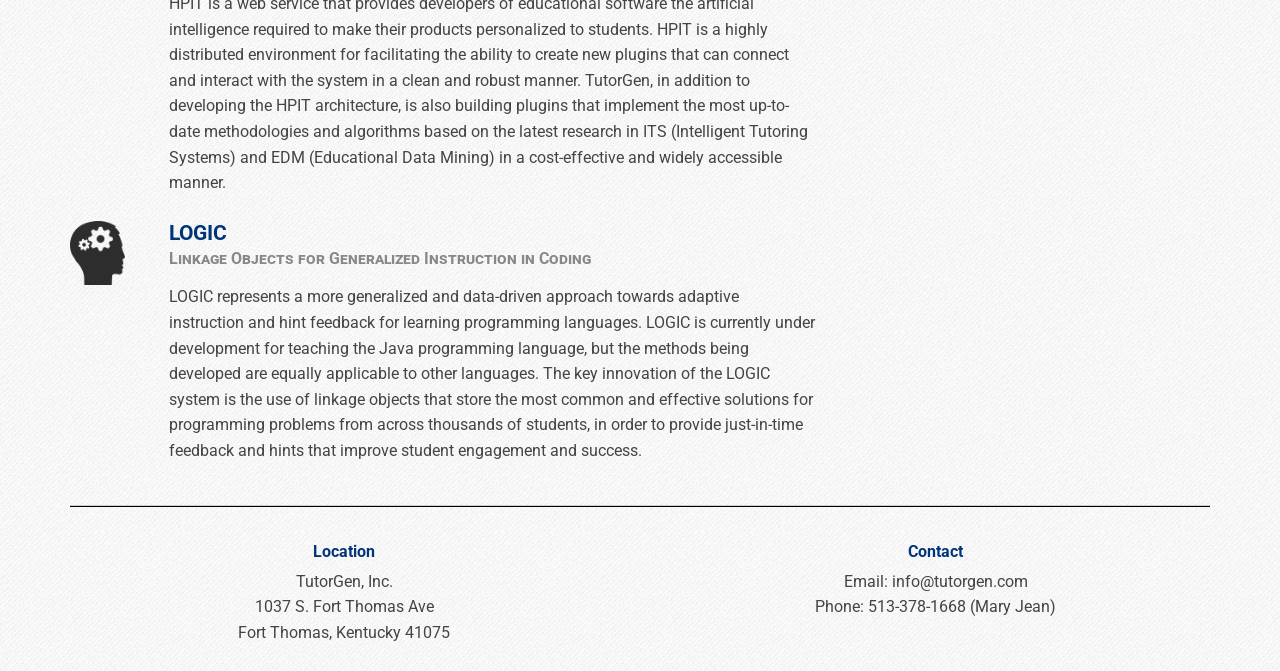
==== commit 2e45ba28: "changed teacher text" ====
--- a/team-projects.html
+++ b/team-projects.html
@@ -61,6 +61,10 @@
         <div class="col_12 omega mission-content">
             <p class="mission-statement">We've assembled a unique team of <strong>experts</strong> to accomplish our goals of providing adaptive capabilities to computer based tutors.</p>
         </div>
+        <div class="col_12 omega" style="text-align:left">
+            <h1 style="margin-left:0px">TutorGen Leadership</h1>
+            <hr/>
+        </div>
     </div>
     <div class="row team-box">
         <div class="col_6 alpha">
@@ -114,7 +118,7 @@
                 <img src="img/hpit.png" alt="HPIT" />
             </div>
             <div class="col_7 omega">
-                <h3 class="project-title">HPIT <span>Hyper Personalized Interactive Tutor</span></h3>
+                <h3 class="project-title">HPIT <span>Hyper-Personalized Intelligent Tutoring</span></h3>
                 <p>HPIT is a web service that provides developers of educational software the artificial intelligence required to make their products personalized to students.  HPIT is a highly distributed environment for facilitating the ability to create new plugins that can connect and interact with the system in a clean and robust manner.  TutorGen, in addition to developing the HPIT architecture, is also building plugins that implement the most up-to-date methodologies and algorithms based on the latest research in ITS (Intelligent Tutoring Systems) and EDM (Educational Data Mining) in a cost-effective and widely accessible manner.
                 </p>
             </div>
